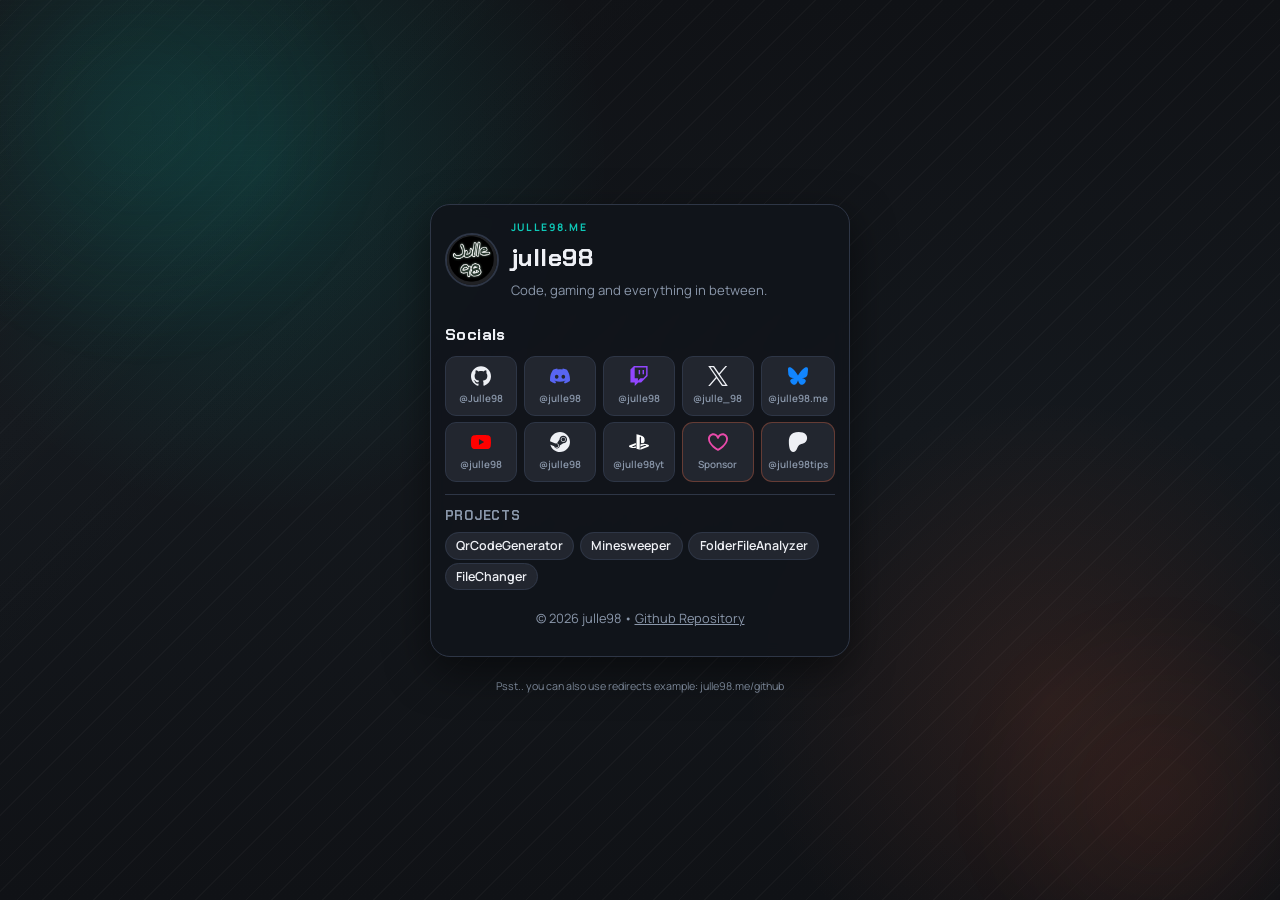
==== index.html @ b31854e6 "Updated and added cover image. Co-authored-by: Copilot <copilot@github.com>" ====
<!doctype html>
<html lang="en">
  <head>
    <meta charset="UTF-8" />
    <meta name="viewport" content="width=device-width, initial-scale=1.0" />
    <title>Julle98 | Code and Socials</title>
    <meta
      name="description"
      content="Julle98 personal hub: socials, coding projects, and contact links in one place."
    />
    <meta property="og:title" content="Julle98 | Code and Socials" />
    <meta
      property="og:description"
      content="Find Julle98 social channels and coding projects on one clean page."
    />
    <meta property="og:type" content="website" />
    <meta property="og:url" content="https://julle98.me" />
    <meta property="og:image" content="https://julle98.me/assets/cover.jpg" />
    <meta property="og:image:width" content="1200" />
    <meta property="og:image:height" content="630" />
    <meta name="twitter:card" content="summary_large_image" />
    <meta name="twitter:title" content="Julle98 | Code and Socials" />
    <meta
      name="twitter:description"
      content="Find Julle98 social channels and coding projects on one clean page."
    />
    <meta name="twitter:image" content="https://julle98.me/assets/cover.jpg" />
    <link rel="icon" type="image/jpg" href="assets/favicon.jpg" />
    <link rel="preconnect" href="https://fonts.googleapis.com" />
    <link rel="preconnect" href="https://fonts.gstatic.com" crossorigin />
    <link
      href="https://fonts.googleapis.com/css2?family=Chakra+Petch:wght@500;600;700&family=Manrope:wght@400;500;700&display=swap"
      rel="stylesheet"
    />
    <link rel="stylesheet" href="styles.css" />
  </head>
  <body>
    <div class="bg-shape shape-a" aria-hidden="true"></div>
    <div class="bg-shape shape-b" aria-hidden="true"></div>

    <main class="layout">
      <section class="panel unified reveal" style="--delay: 0.05s">
        <header class="hero">
          <div class="hero-inner">
            <img class="avatar" src="assets/Profilepicture.png" alt="julle98 profile picture" width="80" height="80" />
            <div>
              <p class="kicker">julle98.me</p>
              <h1>julle98</h1>
              <p class="intro">Code, gaming and everything in between.</p>
            </div>
          </div>
        </header>

        <div class="unified-grid">
          <section class="block">
            <header class="panel-head compact-head">
              <h2>Socials</h2>
            </header>
            <div class="social-grid">
              <a class="social-card" href="https://github.com/Julle98" target="_blank" rel="noreferrer" title="GitHub">
                <img class="social-icon" src="assets/icons/github.svg" alt="GitHub" loading="lazy" width="22" height="22" />
                <span class="handle">@Julle98</span>
              </a>
              <a class="social-card" href="https://discord.com/users/600623884198215681" target="_blank" rel="noreferrer" title="Discord">
                <img class="social-icon" src="assets/icons/discord.svg" alt="Discord" loading="lazy" width="22" height="22" />
                <span class="handle">@julle98</span>
              </a>
              <a class="social-card" href="https://twitch.tv/julle98" target="_blank" rel="noreferrer" title="Twitch">
                <img class="social-icon" src="assets/icons/twitch.svg" alt="Twitch" loading="lazy" width="22" height="22" />
                <span class="handle">@julle98</span>
              </a>
              <a class="social-card" href="https://x.com/julle_98" target="_blank" rel="noreferrer" title="X">
                <img class="social-icon" src="assets/icons/x.svg" alt="X" loading="lazy" width="22" height="22" />
                <span class="handle">@julle_98</span>
              </a>
              <a class="social-card" href="https://bsky.app/profile/julle98.me" target="_blank" rel="noreferrer" title="Bluesky">
                <img class="social-icon" src="assets/icons/bluesky.svg" alt="Bluesky" loading="lazy" width="22" height="22" />
                <span class="handle">@julle98.me</span>
              </a>
              <a class="social-card" href="https://youtube.com/@julle98" target="_blank" rel="noreferrer" title="YouTube">
                <img class="social-icon" src="assets/icons/youtube.svg" alt="YouTube" loading="lazy" width="22" height="22" />
                <span class="handle">@julle98</span>
              </a>
              <a class="social-card" href="https://steamcommunity.com/id/julle98" target="_blank" rel="noreferrer" title="Steam">
                <img class="social-icon" src="assets/icons/steam.svg" alt="Steam" loading="lazy" width="22" height="22" />
                <span class="handle">@julle98</span>
              </a>
              <a class="social-card" href="https://www.psntools.com/psn/checker/Julle98yt" target="_blank" rel="noreferrer" title="PlayStation">
                <img class="social-icon" src="assets/icons/playstation.svg" alt="PlayStation" loading="lazy" width="22" height="22" />
                <span class="handle">@julle98yt</span>
              </a>
              <a class="social-card social-card--sponsor" href="https://github.com/sponsors/Julle98" target="_blank" rel="noreferrer" title="GitHub Sponsors">
                <img class="social-icon" src="assets/icons/githubsponsors.svg" alt="GitHub Sponsors" loading="lazy" width="22" height="22" />
                <span class="handle">Sponsor</span>
              </a>
              <a class="social-card social-card--sponsor" href="https://patreon.com/julle98tips" target="_blank" rel="noreferrer" title="Patreon">
                <img class="social-icon" src="assets/icons/patreon.svg" alt="Patreon" loading="lazy" width="22" height="22" />
                <span class="handle">@julle98tips</span>
              </a>
            </div>
          </section>
        </div>

        <nav class="project-list" aria-label="Projects">
          <h2>Projects</h2>
          <ul>
            <li><a href="https://github.com/Julle98/QrCodeGenerator" target="_blank" rel="noreferrer">QrCodeGenerator</a></li>
            <li><a href="https://github.com/Julle98/Minesweeper" target="_blank" rel="noreferrer">Minesweeper</a></li>
            <li><a href="https://github.com/Julle98/FolderFileAnalyzer" target="_blank" rel="noreferrer">FolderFileAnalyzer</a></li>
            <li><a href="https://github.com/Julle98/FileChanger" target="_blank" rel="noreferrer">FileChanger</a></li>
          </ul>
        </nav>

        <footer class="footer">
          <p>
            © <span id="year"></span> julle98 •
            <a href="https://github.com/Julle98/Julle98.me">Github Repository</a>
          </p>
        </footer>
      </section>

      <div class="redirect-hint">
        <p><small>Psst.. you can also use redirects example: julle98.me/github</small></p>
      </div>
    </main>

    <script src="script.js"></script>
  </body>
</html>
---- styles.css ----
:root {
  --bg: #141618;
  --surface: #1c1f26;
  --surface-2: #22262f;
  --text: #eef0f5;
  --muted: #8a97aa;
  --line: #2e3646;
  --accent: #0ec9b8;
  --accent-2: #ff6f42;
  --radius: 20px;
  --shadow: 0 14px 42px rgba(0, 0, 0, 0.5);
}

* {
  box-sizing: border-box;
}

html,
body {
  margin: 0;
  padding: 0;
}

body {
  height: 100dvh;
  color: var(--text);
  font-family: "Manrope", sans-serif;
  position: relative;
  background-color: #141618;
  background-image:
    radial-gradient(circle at 20% 18%, rgba(14, 201, 184, 0.14) 0, transparent 28%),
    radial-gradient(circle at 82% 78%, rgba(255, 111, 66, 0.1) 0, transparent 24%),
    linear-gradient(135deg, rgba(255, 255, 255, 0.018) 0%, rgba(255, 255, 255, 0) 34%),
    repeating-linear-gradient(
      135deg,
      rgba(255, 255, 255, 0.026) 0,
      rgba(255, 255, 255, 0.026) 1px,
      transparent 1px,
      transparent 18px
    ),
    linear-gradient(180deg, #101216 0%, #14181d 48%, #101216 100%);
  background-attachment: fixed;
  line-height: 1.55;
  overflow: auto;
}

body::before {
  content: "";
  position: fixed;
  inset: 0;
  z-index: -2;
  pointer-events: none;
  background:
    repeating-linear-gradient(
      180deg,
      rgba(255, 255, 255, 0.022) 0,
      rgba(255, 255, 255, 0.022) 1px,
      transparent 1px,
      transparent 5px
    );
  mask-image: linear-gradient(180deg, rgba(0, 0, 0, 0.75), transparent 92%);
  opacity: 0.35;
}

.bg-shape {
  position: fixed;
  z-index: -1;
  filter: blur(30px);
  opacity: 0.52;
  pointer-events: none;
}

.shape-a {
  width: 480px;
  height: 480px;
  top: -120px;
  left: -100px;
  border-radius: 50%;
  background: radial-gradient(circle, rgba(14, 201, 184, 0.18) 0%, transparent 70%);
  animation: driftA 14s ease-in-out infinite alternate;
}

.shape-b {
  width: 400px;
  height: 400px;
  right: -80px;
  bottom: -100px;
  border-radius: 50%;
  background: radial-gradient(circle, rgba(255, 111, 66, 0.14) 0%, transparent 70%);
  animation: driftB 16s ease-in-out infinite alternate;
}

.layout {
  width: min(420px, calc(100% - 1.2rem));
  min-height: 100dvh;
  margin: 0 auto;
  padding: 0.8rem 0;
  display: flex;
  flex-direction: column;
  align-items: center;
  justify-content: center;
}

.hero {
  margin-bottom: 0.7rem;
}

.hero h1 {
  margin: 0;
  font-family: "Chakra Petch", sans-serif;
  font-size: 1.55rem;
  letter-spacing: 0.02em;
}

.kicker {
  margin: 0 0 0.25rem;
  text-transform: uppercase;
  letter-spacing: 0.16em;
  font-weight: 700;
  font-size: 0.65rem;
  color: var(--accent);
}

.intro {
  margin: 0.15rem 0 0;
  color: var(--muted);
  font-size: 0.82rem;
}

.cta-row {
  display: flex;
  gap: 0.6rem;
  flex-wrap: wrap;
  margin-top: 0.8rem;
}

.btn {
  position: relative;
  isolation: isolate;
  overflow: hidden;
  border: 1px solid transparent;
  border-radius: 999px;
  padding: 0.56rem 0.95rem;
  font-weight: 700;
  font-size: 0.9rem;
  text-decoration: none;
  transition: transform 0.25s ease, box-shadow 0.25s ease, background-color 0.25s ease, border-color 0.25s ease;
}

.btn::after {
  content: "";
  position: absolute;
  inset: 0;
  z-index: -1;
  transform: translateX(-105%);
  background: linear-gradient(100deg, transparent 0%, rgba(255, 255, 255, 0.26) 50%, transparent 100%);
  transition: transform 0.45s ease;
}

.btn:hover {
  transform: translateY(-2px) scale(1.02);
}

.btn:hover::after {
  transform: translateX(105%);
}

.btn-primary {
  background: var(--accent);
  color: #031110;
  box-shadow: 0 8px 22px rgba(14, 201, 184, 0.35);
}

.btn-primary:hover {
  background: #12ddca;
  box-shadow: 0 10px 28px rgba(14, 201, 184, 0.4);
}

.btn-ghost {
  border-color: var(--line);
  color: var(--text);
  background: rgba(18, 22, 29, 0.75);
}

.btn-ghost:hover {
  border-color: var(--accent);
  box-shadow: 0 0 0 1px rgba(14, 201, 184, 0.6), 0 0 24px rgba(14, 201, 184, 0.2);
}

.panel {
  width: 100%;
  margin-top: 0;
  padding: 0.85rem;
  background: rgba(17, 20, 27, 0.9);
  border: 1px solid var(--line);
  border-radius: var(--radius);
  box-shadow: var(--shadow);
  backdrop-filter: blur(7px);
}

.unified {
  width: 100%;
  display: flex;
  flex-direction: column;
}

.unified-grid {
  min-height: 0;
  flex: 1;
}

.project-list {
  margin-top: 0.75rem;
  padding-top: 0.65rem;
  border-top: 1px solid var(--line);
}

.project-list h2 {
  margin: 0 0 0.45rem;
  font-family: "Chakra Petch", sans-serif;
  font-size: 0.8rem;
  letter-spacing: 0.06em;
  text-transform: uppercase;
  color: var(--muted);
}

.project-list ul {
  margin: 0;
  padding: 0;
  list-style: none;
  display: flex;
  flex-wrap: wrap;
  gap: 0.35rem;
}

.project-list a {
  color: var(--text);
  text-decoration: none;
  font-size: 0.78rem;
  font-weight: 600;
  padding: 0.28rem 0.65rem;
  border-radius: 999px;
  border: 1px solid var(--line);
  background: var(--surface-2);
  transition: border-color 0.22s ease, color 0.22s ease, background 0.22s ease, transform 0.22s ease, box-shadow 0.22s ease;
}

.project-list a:hover {
  border-color: var(--accent);
  color: var(--accent);
  background: rgba(14, 201, 184, 0.07);
  transform: translateY(-2px) rotate(-2deg);
  box-shadow: 0 10px 24px rgba(0, 0, 0, 0.22);
}

.block {
  min-height: 0;
  display: flex;
  flex-direction: column;
}

.panel-head {
  margin-bottom: 0.55rem;
}

.compact-head h2 {
  font-size: 1rem;
}

.panel-head h2 {
  margin: 0;
  font-family: "Chakra Petch", sans-serif;
  letter-spacing: 0.03em;
}

.panel-head p {
  margin: 0.35rem 0 0;
  color: var(--muted);
}

.social-grid {
  display: grid;
  grid-template-columns: repeat(5, 1fr);
  gap: 0.4rem;
}

.social-card {
  text-decoration: none;
  color: var(--text);
  display: flex;
  flex-direction: column;
  align-items: center;
  justify-content: center;
  gap: 0.3rem;
  padding: 0.55rem 0.25rem;
  border-radius: 11px;
  border: 1px solid var(--line);
  background: var(--surface-2);
  transform-origin: center;
  transition: border-color 0.22s ease, background 0.22s ease, transform 0.22s ease, box-shadow 0.22s ease;
}

.social-card:hover {
  background: rgba(14, 201, 184, 0.09);
  border-color: var(--accent);
  transform: translateY(-3px) rotate(-2.5deg) scale(1.03);
  box-shadow: 0 12px 26px rgba(0, 0, 0, 0.24);
}

.social-card--sponsor {
  border-color: rgba(255, 111, 66, 0.3);
}

.social-card--sponsor:hover {
  background: rgba(255, 111, 66, 0.08);
  border-color: var(--accent-2);
  transform: translateY(-3px) rotate(2.5deg) scale(1.03);
}

.social-head {
  display: contents;
}

.social-icon {
  width: 20px;
  height: 20px;
  object-fit: contain;
  flex-shrink: 0;
  opacity: 1;
}

.handle {
  font-size: 0.62rem;
  font-weight: 600;
  color: var(--muted);
  text-align: center;
  white-space: nowrap;
  overflow: hidden;
  text-overflow: ellipsis;
  max-width: 100%;
  padding: 0 0.15rem;
}

.hero-inner {
  display: flex;
  align-items: center;
  gap: 0.75rem;
  margin-bottom: 0.7rem;
}

.avatar {
  width: 54px;
  height: 54px;
  border-radius: 50%;
  border: 2px solid var(--line);
  object-fit: cover;
  flex-shrink: 0;
}

.redirect-hint {
  text-align: center;
  padding: 0.8rem 0.4rem 0;
  color: var(--muted);
  font-size: 0.8rem;
  width: min(420px, calc(100% - 1.2rem));
  margin: 0.4rem auto 0;
}

.redirect-hint p {
  margin: 0;
}

.footer {
  text-align: center;
  padding: 0.55rem 0.4rem 0;
  color: var(--muted);
  font-size: 0.8rem;
}

.footer a {
  color: inherit;
  text-decoration-thickness: 1px;
}

.reveal {
  opacity: 0;
  transform: translateY(12px);
  animation: revealUp 0.75s cubic-bezier(0.16, 0.85, 0.25, 1) forwards;
  animation-delay: var(--delay, 0s);
}

@keyframes revealUp {
  to {
    opacity: 1;
    transform: translateY(0);
  }
}

@keyframes driftA {
  from {
    transform: translate(0, 0) rotate(0deg);
  }
  to {
    transform: translate(18px, 12px) rotate(11deg);
  }
}

@keyframes driftB {
  from {
    transform: translate(0, 0) rotate(0deg);
  }
  to {
    transform: translate(-16px, -10px) rotate(-10deg);
  }
}

@media (max-width: 720px) {
  .layout {
    width: min(1040px, calc(100% - 0.6rem));
    padding: 0.3rem 0;
  }

  .panel {
    padding: 0.7rem;
  }

  .hero h1 {
    font-size: 1.9rem;
  }

  .intro {
    font-size: 0.82rem;
  }

  .unified-grid {
    grid-template-columns: 1fr;
    gap: 0.45rem;
  }

  .social-grid {
    grid-template-columns: repeat(4, minmax(0, 1fr));
  }

  .social-card {
    min-height: 68px;
  }

  .social-card--sponsor {
    grid-column: span 2;
    flex-direction: row;
    align-items: center;
    justify-content: flex-start;
    padding: 0.55rem 0.5rem;
  }

  .social-card--sponsor .social-icon {
    flex-shrink: 0;
  }

  .social-card--sponsor .handle {
    text-align: left;
  }

  .social-icon {
    width: 16px;
    height: 16px;
  }
}
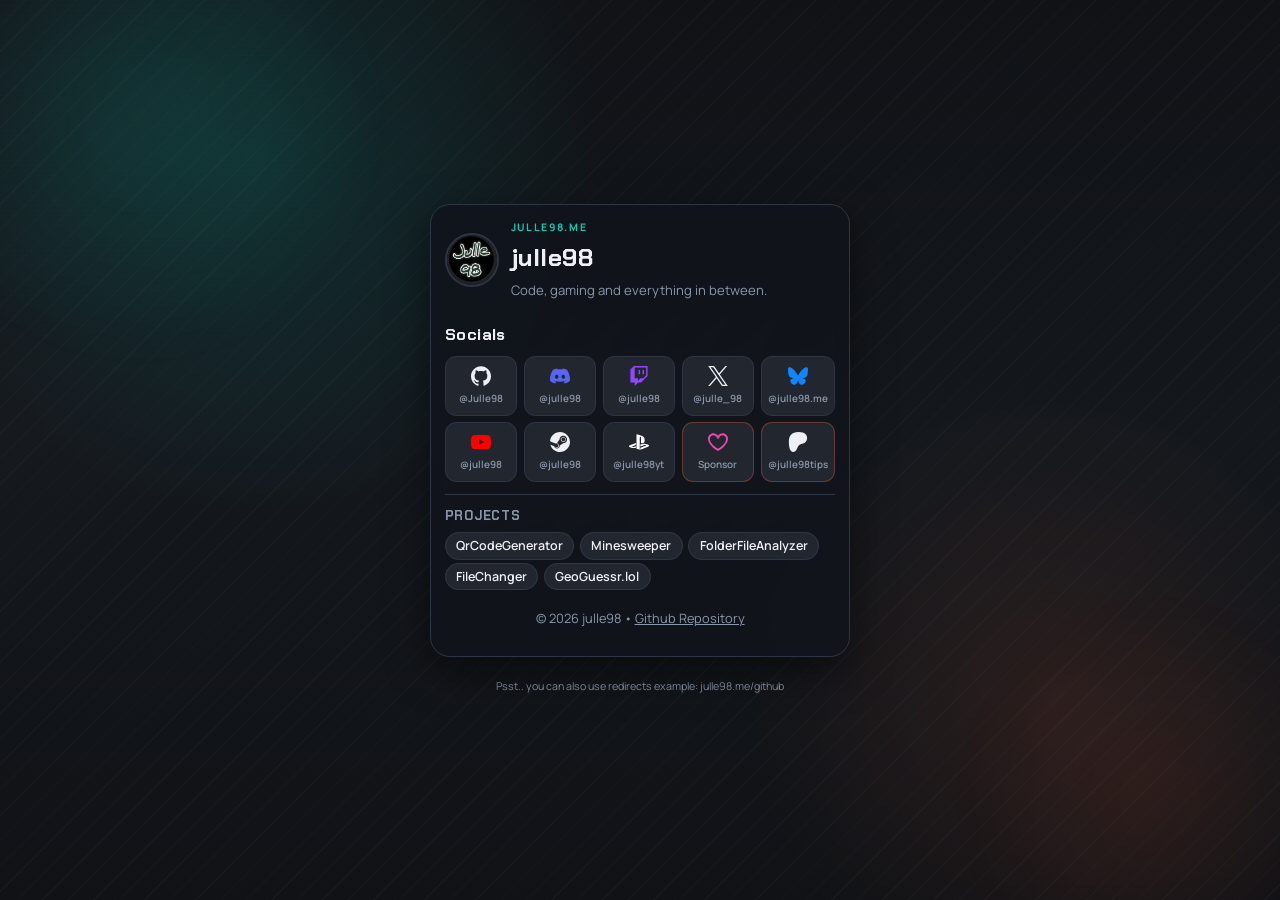
==== commit 6985df60: "Added one new project in project-list." ====
--- a/index.html
+++ b/index.html
@@ -25,7 +25,7 @@
       content="Find Julle98 social channels and coding projects on one clean page."
     />
     <meta name="twitter:image" content="https://julle98.me/assets/cover.jpg" />
-    <link rel="icon" type="image/jpg" href="assets/favicon.jpg" />
+    <link rel="icon" type="image/png" href="assets/favicon.png" />
     <link rel="preconnect" href="https://fonts.googleapis.com" />
     <link rel="preconnect" href="https://fonts.gstatic.com" crossorigin />
     <link
@@ -108,6 +108,7 @@
             <li><a href="https://github.com/Julle98/Minesweeper" target="_blank" rel="noreferrer">Minesweeper</a></li>
             <li><a href="https://github.com/Julle98/FolderFileAnalyzer" target="_blank" rel="noreferrer">FolderFileAnalyzer</a></li>
             <li><a href="https://github.com/Julle98/FileChanger" target="_blank" rel="noreferrer">FileChanger</a></li>
+            <li><a href="https://github.com/Julle98/Geoguessr.lol" target="_blank" rel="noreferrer">GeoGuessr.lol</a></li>
           </ul>
         </nav>
 
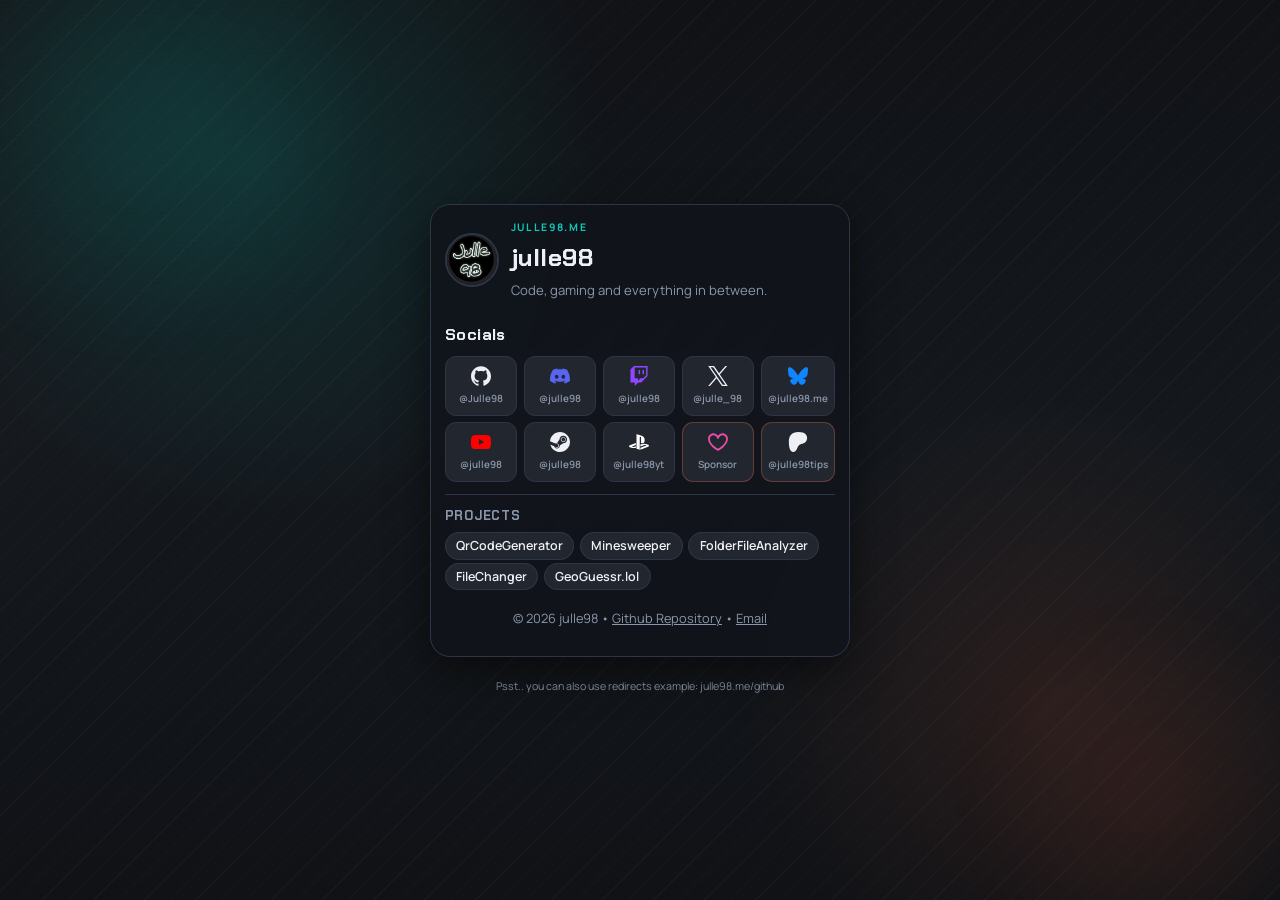
==== commit bde62092: "Added contact email." ====
--- a/index.html
+++ b/index.html
@@ -58,43 +58,43 @@
             </header>
             <div class="social-grid">
               <a class="social-card" href="https://github.com/Julle98" target="_blank" rel="noreferrer" title="GitHub">
-                <img class="social-icon" src="assets/icons/github.svg" alt="GitHub" loading="lazy" width="22" height="22" />
+                <img class="social-icon" src="assets/icons/github.svg" alt="GitHub" width="22" height="22" />
                 <span class="handle">@Julle98</span>
               </a>
               <a class="social-card" href="https://discord.com/users/600623884198215681" target="_blank" rel="noreferrer" title="Discord">
-                <img class="social-icon" src="assets/icons/discord.svg" alt="Discord" loading="lazy" width="22" height="22" />
+                <img class="social-icon" src="assets/icons/discord.svg" alt="Discord" width="22" height="22" />
                 <span class="handle">@julle98</span>
               </a>
               <a class="social-card" href="https://twitch.tv/julle98" target="_blank" rel="noreferrer" title="Twitch">
-                <img class="social-icon" src="assets/icons/twitch.svg" alt="Twitch" loading="lazy" width="22" height="22" />
+                <img class="social-icon" src="assets/icons/twitch.svg" alt="Twitch" width="22" height="22" />
                 <span class="handle">@julle98</span>
               </a>
               <a class="social-card" href="https://x.com/julle_98" target="_blank" rel="noreferrer" title="X">
-                <img class="social-icon" src="assets/icons/x.svg" alt="X" loading="lazy" width="22" height="22" />
+                <img class="social-icon" src="assets/icons/x.svg" alt="X" width="22" height="22" />
                 <span class="handle">@julle_98</span>
               </a>
               <a class="social-card" href="https://bsky.app/profile/julle98.me" target="_blank" rel="noreferrer" title="Bluesky">
-                <img class="social-icon" src="assets/icons/bluesky.svg" alt="Bluesky" loading="lazy" width="22" height="22" />
+                <img class="social-icon" src="assets/icons/bluesky.svg" alt="Bluesky" width="22" height="22" />
                 <span class="handle">@julle98.me</span>
               </a>
               <a class="social-card" href="https://youtube.com/@julle98" target="_blank" rel="noreferrer" title="YouTube">
-                <img class="social-icon" src="assets/icons/youtube.svg" alt="YouTube" loading="lazy" width="22" height="22" />
+                <img class="social-icon" src="assets/icons/youtube.svg" alt="YouTube" width="22" height="22" />
                 <span class="handle">@julle98</span>
               </a>
               <a class="social-card" href="https://steamcommunity.com/id/julle98" target="_blank" rel="noreferrer" title="Steam">
-                <img class="social-icon" src="assets/icons/steam.svg" alt="Steam" loading="lazy" width="22" height="22" />
+                <img class="social-icon" src="assets/icons/steam.svg" alt="Steam" width="22" height="22" />
                 <span class="handle">@julle98</span>
               </a>
               <a class="social-card" href="https://www.psntools.com/psn/checker/Julle98yt" target="_blank" rel="noreferrer" title="PlayStation">
-                <img class="social-icon" src="assets/icons/playstation.svg" alt="PlayStation" loading="lazy" width="22" height="22" />
+                <img class="social-icon" src="assets/icons/playstation.svg" alt="PlayStation" width="22" height="22" />
                 <span class="handle">@julle98yt</span>
               </a>
               <a class="social-card social-card--sponsor" href="https://github.com/sponsors/Julle98" target="_blank" rel="noreferrer" title="GitHub Sponsors">
-                <img class="social-icon" src="assets/icons/githubsponsors.svg" alt="GitHub Sponsors" loading="lazy" width="22" height="22" />
+                <img class="social-icon" src="assets/icons/githubsponsors.svg" alt="GitHub Sponsors" width="22" height="22" />
                 <span class="handle">Sponsor</span>
               </a>
               <a class="social-card social-card--sponsor" href="https://patreon.com/julle98tips" target="_blank" rel="noreferrer" title="Patreon">
-                <img class="social-icon" src="assets/icons/patreon.svg" alt="Patreon" loading="lazy" width="22" height="22" />
+                <img class="social-icon" src="assets/icons/patreon.svg" alt="Patreon" width="22" height="22" />
                 <span class="handle">@julle98tips</span>
               </a>
             </div>
@@ -115,7 +115,8 @@
         <footer class="footer">
           <p>
             © <span id="year"></span> julle98 •
-            <a href="https://github.com/Julle98/Julle98.me">Github Repository</a>
+            <a href="https://github.com/Julle98/Julle98.me">Github Repository</a> •
+            <a href="mailto:contact@julle98.me">Email</a>
           </p>
         </footer>
       </section>
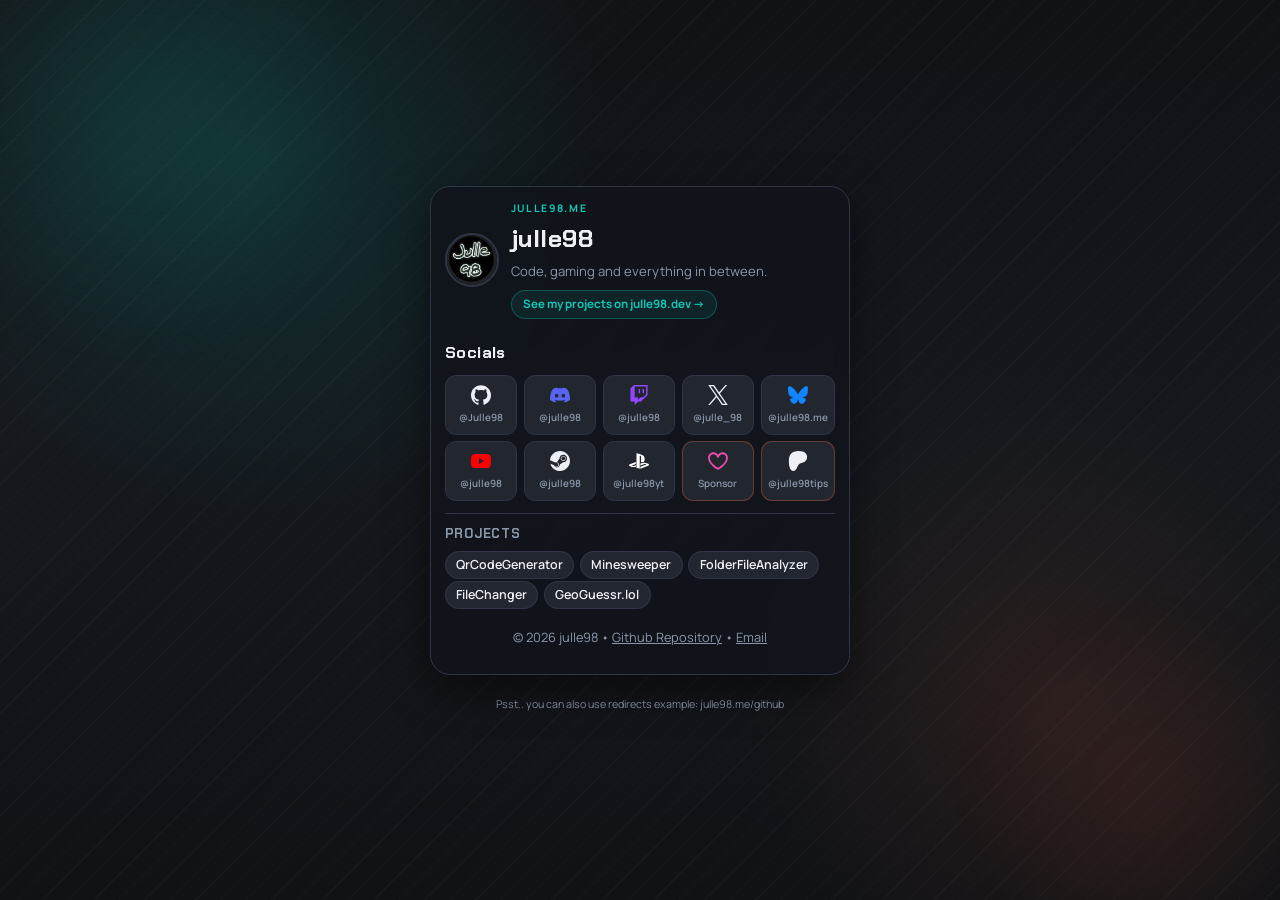
==== commit 3cec4d25: "Move julle98.dev link to the header as a proper button The link was buried as small text above the p" ====
--- a/index.html
+++ b/index.html
@@ -47,6 +47,7 @@
               <p class="kicker">julle98.me</p>
               <h1>julle98</h1>
               <p class="intro">Code, gaming and everything in between.</p>
+              <a class="dev-link" href="https://julle98.dev" target="_blank" rel="noreferrer">See my projects on julle98.dev →</a>
             </div>
           </div>
         </header>
--- a/styles.css
+++ b/styles.css
@@ -224,6 +224,26 @@
   color: var(--muted);
 }
 
+.dev-link {
+  display: inline-block;
+  margin-top: 0.5rem;
+  padding: 0.3rem 0.7rem;
+  font-size: 0.72rem;
+  border-radius: 999px;
+  font-weight: 700;
+  color: var(--accent);
+  background: rgba(14, 201, 184, 0.09);
+  border: 1px solid rgba(14, 201, 184, 0.3);
+  text-decoration: none;
+  transition: border-color 0.22s ease, background 0.22s ease, transform 0.22s ease;
+}
+
+.dev-link:hover {
+  border-color: var(--accent);
+  background: rgba(14, 201, 184, 0.14);
+  transform: translateY(-1px);
+}
+
 .project-list ul {
   margin: 0;
   padding: 0;
